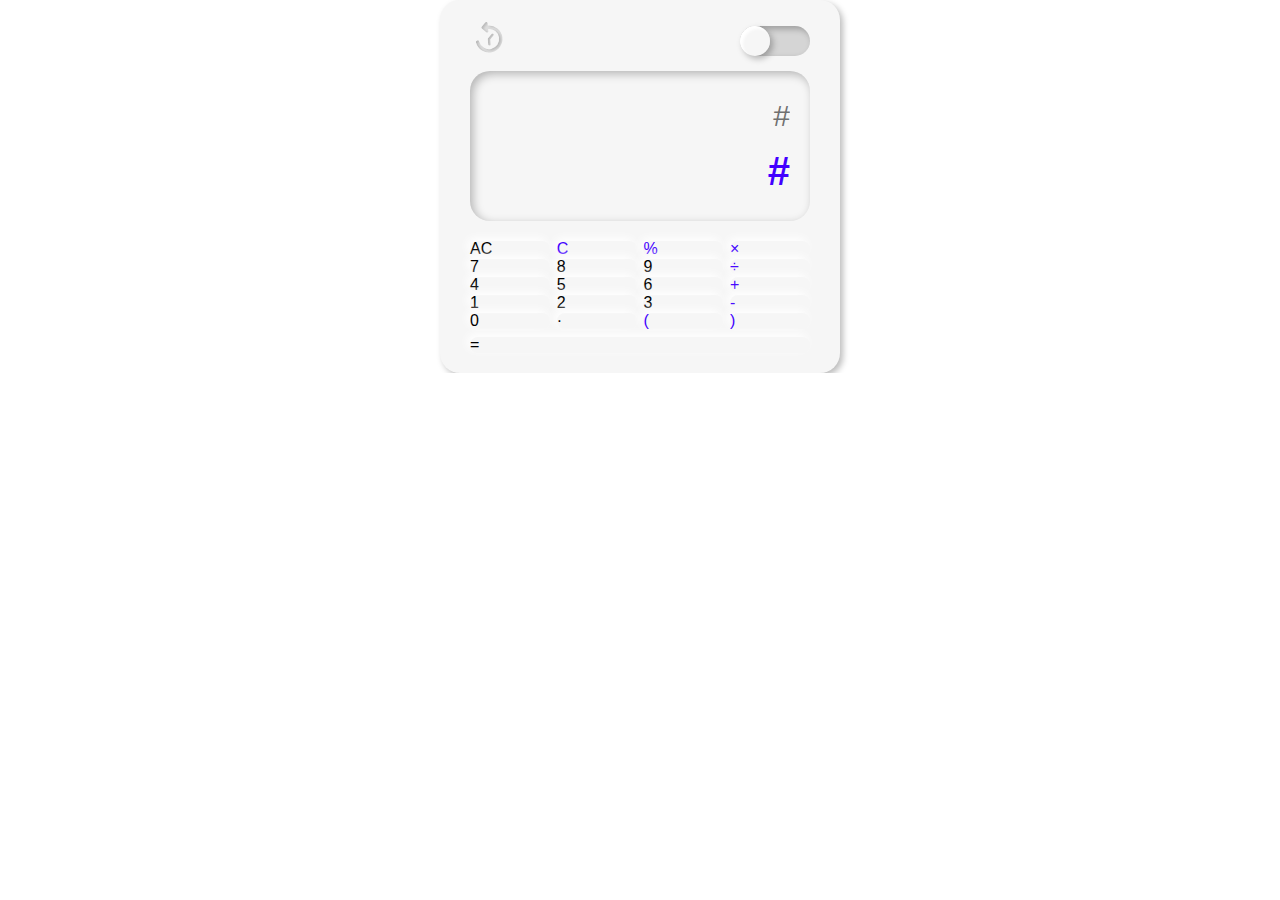
==== calculator/index.html @ 4dfbf6ab "add" ====
<!DOCTYPE html>
<html lang="ko">
<head>
  <meta charset="UTF-8">
  <title>bracket calculator</title>
  <!-- 외부 -->
  <script src="https://cdnjs.cloudflare.com/ajax/libs/jquery/3.7.1/jquery.min.js"></script> <!-- jquery library-->


  <!-- 내부 -->
  <link rel="stylesheet" href="css/common.css">
  <link rel="stylesheet" href="css/style.css">
</head>
<body>
  <div id="cal">
    <div class="cal__setting">
      <div class="setting__bring">
        <button class="bring__btn"></button>
      </div>
      <div class="setting__mood">
        <div class="mood__track">
          <div class="mood__bar">
            <div class="mood__bar-inner"></div>
          </div>
        </div>
      </div>
    </div>
    <div class="cal__screen">
      <div class="screen__formula">#</div>
      <div class="screen__answer s_colorfont">#</div>
    </div>
    <div class="cal__input">
      <div class="btn-frame">
        <div id="allclear" class="input__btn s_colorbg">AC</div>
      </div>
      <div class="btn-frame">
        <div id="clear" class="input__btn s_colorfont">C</div>
      </div>
      <div class="btn-frame">
        <div id="persent" value="%" class="input__btn s_colorfont">&#37;</div>
      </div>
      <div class="btn-frame">
        <div id="times" value="*" class="input__btn s_colorfont">&times;</div>
      </div>
      <div class="btn-frame">
        <div id="n7" value="7" class="input__btn">7</div>
      </div>
      <div class="btn-frame">
        <div id="n8" value="8" class="input__btn">8</div>
      </div>
      <div class="btn-frame">
        <div id="n9" value="9" class="input__btn">9</div>
      </div>
      <div class="btn-frame">
        <div id="divide" value="/" class="input__btn s_colorfont">&divide;</div>
      </div>
      <div class="btn-frame">
        <div id="n4" value="4" class="input__btn">4</div>
      </div>
      <div class="btn-frame">
        <div id="n5" value="5" class="input__btn">5</div>
      </div>
      <div class="btn-frame">
        <div id="n6" value="6" class="input__btn">6</div>
      </div>
      <div class="btn-frame">
        <div id="plus" value="+" class="input__btn s_colorfont">&#43;</div>
      </div>
      <div class="btn-frame">
        <div id="n1" value="1" class="input__btn">1</div>
      </div>
      <div class="btn-frame">
        <div id="n2" value="2" class="input__btn">2</div>
      </div>
      <div class="btn-frame">
        <div id="n3" value="3" class="input__btn">3</div>
      </div>
      <div class="btn-frame">
        <div id="minus" value="-" class="input__btn s_colorfont">-</div>
      </div>
      <div class="btn-frame">
        <div id="n0" value="0" class="input__btn">0</div>
      </div>
      <div class="btn-frame">
        <div id="dot" value="." class="input__btn">&middot;</div>
      </div>
      <div class="btn-frame">
        <div id="bracet-left" value="(" class="input__btn s_colorfont">&#40;</div>
      </div>
      <div class="btn-frame">
        <div id="bracet-right" value=")" class="input__btn s_colorfont">&#41;</div>
      </div>
    </div>
      <div class="btn-frame">
        <div id="submit" class="input__btn s_colorbg">&#61;</div>
      </div>
  </div>
  <div id="list"></div>
</body>
</html>
---- calculator/css/common.css ----
/* 리셋+++++++++++++++++++++++++++++++++++++++++++++++++++++++++++++++++++++++++++++++ */
@media (min-width:0) {

  /* http://meyerweb.com/eric/tools/css/reset/ 
   v2.0 | 20110126
   License: none (public domain)
*/
  html,
  body,
  div,
  span,
  applet,
  object,
  iframe,
  h1,
  h2,
  h3,
  h4,
  h5,
  h6,
  p,
  blockquote,
  pre,
  a,
  abbr,
  acronym,
  address,
  big,
  cite,
  code,
  del,
  dfn,
  em,
  img,
  ins,
  kbd,
  q,
  s,
  samp,
  small,
  strike,
  strong,
  sub,
  sup,
  tt,
  var,
  b,
  u,
  i,
  center,
  dl,
  dt,
  dd,
  ol,
  ul,
  li,
  fieldset,
  form,
  label,
  legend,
  table,
  caption,
  tbody,
  tfoot,
  thead,
  tr,
  th,
  td,
  article,
  aside,
  canvas,
  details,
  embed,
  figure,
  figcaption,
  footer,
  header,
  hgroup,
  menu,
  nav,
  output,
  ruby,
  section,
  summary,
  time,
  mark,
  audio,
  video {
    margin: 0;
    padding: 0;
    border: 0;
    font-size: 100%;
    font: inherit;
    vertical-align: baseline;
  }

  /* HTML5 display-role reset for older browsers */
  article,
  aside,
  details,
  figcaption,
  figure,
  footer,
  header,
  hgroup,
  menu,
  nav,
  section {
    display: block;
  }

  body {
    line-height: 1;
  }

  ol,
  ul {
    list-style: none;
  }

  blockquote,
  q {
    quotes: none;
  }

  blockquote:before,
  blockquote:after,
  q:before,
  q:after {
    content: '';
    content: none;
  }

  table {
    border-collapse: collapse;
    border-spacing: 0;
  }



  /*리셋 추가--------------------------------------------------------*/

  * {
    margin: 0;
    padding: 0;
    outline: none;
  }

  *,
  *:before,
  *:after {
    box-sizing: border-box;
  }

  *,
  *::before,
  *::after {
    box-sizing: border-box;
  }

  a {
    text-decoration: none;
    color: inherit;
  }

  li {
    list-style: none;
  }

  img {
    object-fit: scale-down;
    object-position: center;
    width: 100%;
    height: 100%;
  }

  button {
    background: transparent;
    border: none;
    box-shadow: none;
    border-radius: 0;
    padding: 0;
    overflow: visible;
    cursor: pointer
  }


}


/* 폰트+++++++++++++++++++++++++++++++++++++++++++++++++++++++++++++++++++++++++++++++ */
@media (min-width:0) {
  /* font-family: 'Roboto', sans-serif; */
  @import url('https://fonts.googleapis.com/css2?family=Roboto:ital,wght@0,100;0,300;0,400;0,500;0,700;0,900;1,100;1,300;1,400;1,500;1,700;1,900&display=swap');
}

/* 1320 790 430 */

/* 루트 ++++++++++++++++++++++++++++++++++++++++++++++++++++++++++++++++++++++++++++++ */
@media (min-width:0) {
  :root {
    /*폰트 스타일-------------------------*/
    --root-font-size: 62.5%;
    --font-family-main: 'Roboto', sans-serif;

    /*박스 스타일-------------------------*/
    --header-height: 56px;
    --wrap-max-width: 4500px;
    --gnb-width: 240px;
    /*icon 스타일-------------------------*/
    --icon-width: 24px;
    --icon-height: 24px;
    --icon-contaner-width: calc(var(--icon-width) + 16px);
    --icon-contaner-height: calc(var(--icon-height) + 16px);

    /*컬러 모음-------------------------*/
    --icon-hover-color: #ddd;
    --icon-selected-color: #f1f1f1;
    --info1-color: #676767;
    --border-color: #ccc;
    --side-nav-color: #0f0f0f;

    --bg-color-w: #fff;
  }

}


/* 공통 추가 스타일 +++++++++++++++++++++++++++++++++++++++++++++++++++++++++++++++++++++ */






/* 공통 기본 스타일 +++++++++++++++++++++++++++++++++++++++++++++++++++++++++++++++++++++ */
@media (min-width:0) {

  html {
    font-size: var(--root-font-size);
    overflow-x: hidden;
    box-sizing: border-box;
  }

  body {
    color: var(--color-b);
    font-family: var(--font-family-main);
    font-size: 1.6rem;
    overflow: hidden;
    box-sizing: border-box;
  }

  .s-wrap {
    width: var(--wrap-width);
    max-width: var(--wrap-max-width);
    margin: 0 auto;
    position: relative;
  }

  .s-wrap::after,
  ul::after {
    content'';
    clear: both;
    display: block;
  }

  .s-flc {
    display: flex;
    justify-content: center;
    align-items: center;
  }

  .s-flsb {
    display: flex;
    justify-content: space-between;
    align-items: center;
  }


  .s-blind {
    position: absolute;
    left: -9999px;
    font-size: 0;
    width: 0;
    height: 0;
    overflow: hidden;
  }
}
---- calculator/css/style.css ----
.s_colorfont {
  color: #4200FF;
}

#cal {
  margin: auto;
  background: #f6f6f6;
  width: 400px;
  padding: 20px 30px;
  border-radius: 20px;
  box-shadow: 3px 3px 6px #00000044;
}


.cal__setting {
  display: flex;
  justify-content: space-between;
  align-items: center;
}

.bring__btn {
  background: url(../img/clock.svg) no-repeat center/cover;
  height: 38px;
  width: 38px;
}

.mood__track {
  height: 30px;
  width: 70px;
  border-radius: 30px;
  box-shadow: inset 3px 3px 6px #00000044;
  background: #00000022;
}

.mood__bar {
  height: 30px;
  width: 30px;
  border-radius: 30px;
  box-shadow: 3px 3px 6px #00000044;
}
.mood__bar-inner {
  height: 30px;
  width: 30px;
  border-radius: 30px;
  box-shadow: inset 3px 3px 3px #fff;
  background: #f6f6f6;
}


.cal__screen {
  margin-top: 10px;
  width: 100%;
  height: 150px;
  border-radius: 20px;
  box-shadow: inset 3px 3px 10px #00000044;
  padding: 30px 20px;
  position: relative;
}

.screen__formula {
  text-align: end;
  font-size: 3rem;
  color: #707070;
  width: 100%;
  overflow: hidden;
  white-space: nowrap;
  text-overflow: ellipsis;
}


.screen__answer {
  text-align: end;
  font-size: 4rem;
  font-weight: bold;
  position: absolute;
  bottom: 30px;
  right: 20px;
}


.cal__input {
  margin-top: 20px;
  display: grid;
  grid-template-columns: repeat(4, 1fr);
  grid-template-rows: repeat(6, 1fr);
  grid-gap: 2%;
}

.btn-frame {
  border-radius: 20px;
  box-shadow: -3px -3px 10px #fff;
}
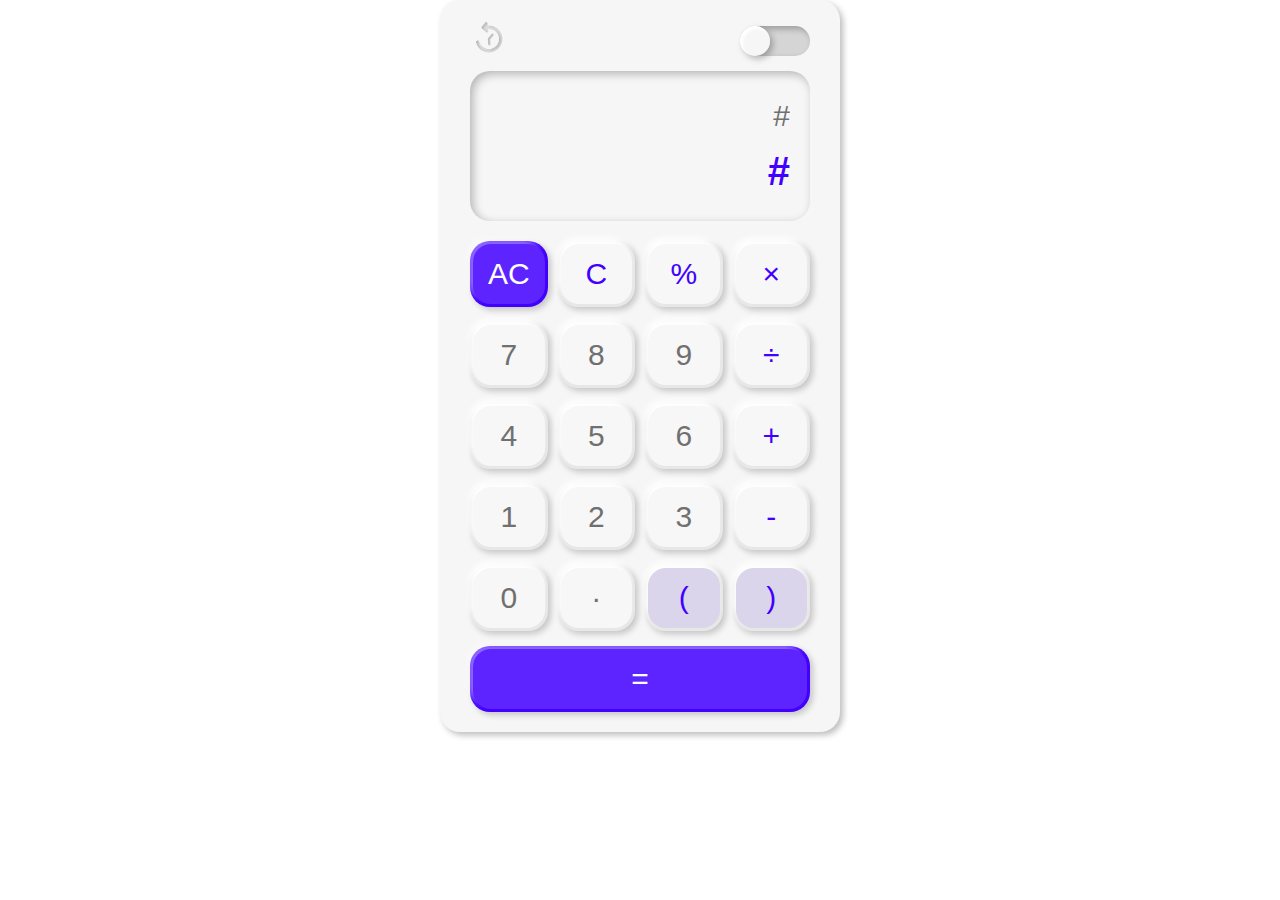
==== commit a9f4157f: "add" ====
--- a/calculator/index.html
+++ b/calculator/index.html
@@ -30,7 +30,7 @@
       <div class="screen__answer s_colorfont">#</div>
     </div>
     <div class="cal__input">
-      <div class="btn-frame">
+      <div class="btn-frame s_colorbg">
         <div id="allclear" class="input__btn s_colorbg">AC</div>
       </div>
       <div class="btn-frame">
@@ -90,10 +90,10 @@
       <div class="btn-frame">
         <div id="bracet-right" value=")" class="input__btn s_colorfont">&#41;</div>
       </div>
-    </div>
-      <div class="btn-frame">
+      <div class="btn-frame s_colorbg">
         <div id="submit" class="input__btn s_colorbg">&#61;</div>
       </div>
+    </div>
   </div>
   <div id="list"></div>
 </body>
--- a/calculator/css/common.css
+++ b/calculator/css/common.css
@@ -246,7 +246,6 @@
     color: var(--color-b);
     font-family: var(--font-family-main);
     font-size: 1.6rem;
-    overflow: hidden;
     box-sizing: border-box;
   }
 
@@ -285,4 +284,4 @@
     height: 0;
     overflow: hidden;
   }
-}+}
--- a/calculator/css/style.css
+++ b/calculator/css/style.css
@@ -1,6 +1,3 @@
-.s_colorfont {
-  color: #4200FF;
-}
 
 #cal {
   margin: auto;
@@ -9,6 +6,7 @@
   padding: 20px 30px;
   border-radius: 20px;
   box-shadow: 3px 3px 6px #00000044;
+  box-sizing: border-box;
 }
 
 
@@ -83,12 +81,50 @@
   display: grid;
   grid-template-columns: repeat(4, 1fr);
   grid-template-rows: repeat(6, 1fr);
-  grid-gap: 2%;
+  grid-gap: 15px 10px;
+  grid-template-areas: 'ac c percent times' 'n7 n8 n9 divide' 'n4 n5 n6 plus' 'n1 n2 n3 minus' 'n0 dot bracketleft bracketright' 'submit submit submit submit'
 }
 
 .btn-frame {
   border-radius: 20px;
-  box-shadow: -3px -3px 10px #fff;
+/*  box-shadow: -6px -6px 6px #fff;*/
+  box-shadow: 3px 3px 6px #00000033;
+  padding: 3px;
+  box-sizing: border-box;
+  background: #e7e7e7;
+}
+.input__btn {
+  border-radius: 18px;
+/*  box-shadow: 3px 3px 6px #00000022;*/
+  box-shadow: -3px -6px 6px #fff;
+  display: flex;
+  justify-content: center;
+  align-items: center;
+  font-size: 3rem;
+  height: 60px;
+  color: #707070;
+  background: #f7f7f7;
+}
+.btn-frame:last-child {
+  grid-area: submit;
+}
+
+.s_colorfont {
+  color: #4200FF;
+}
+.s_colorbg {
+ color: #fff;
+  background: #4200FF;
+}
+.s_colorbg.input__btn {
+  box-shadow: -6px -6px 6px #ffffff66;
+  background: #5D24FF;
+  
+}
+
+
+#bracet-left, #bracet-right {
+  background: #885FFF22;
 }
 
 
@@ -96,8 +132,3 @@
 
 
 
-
-
-
-
-
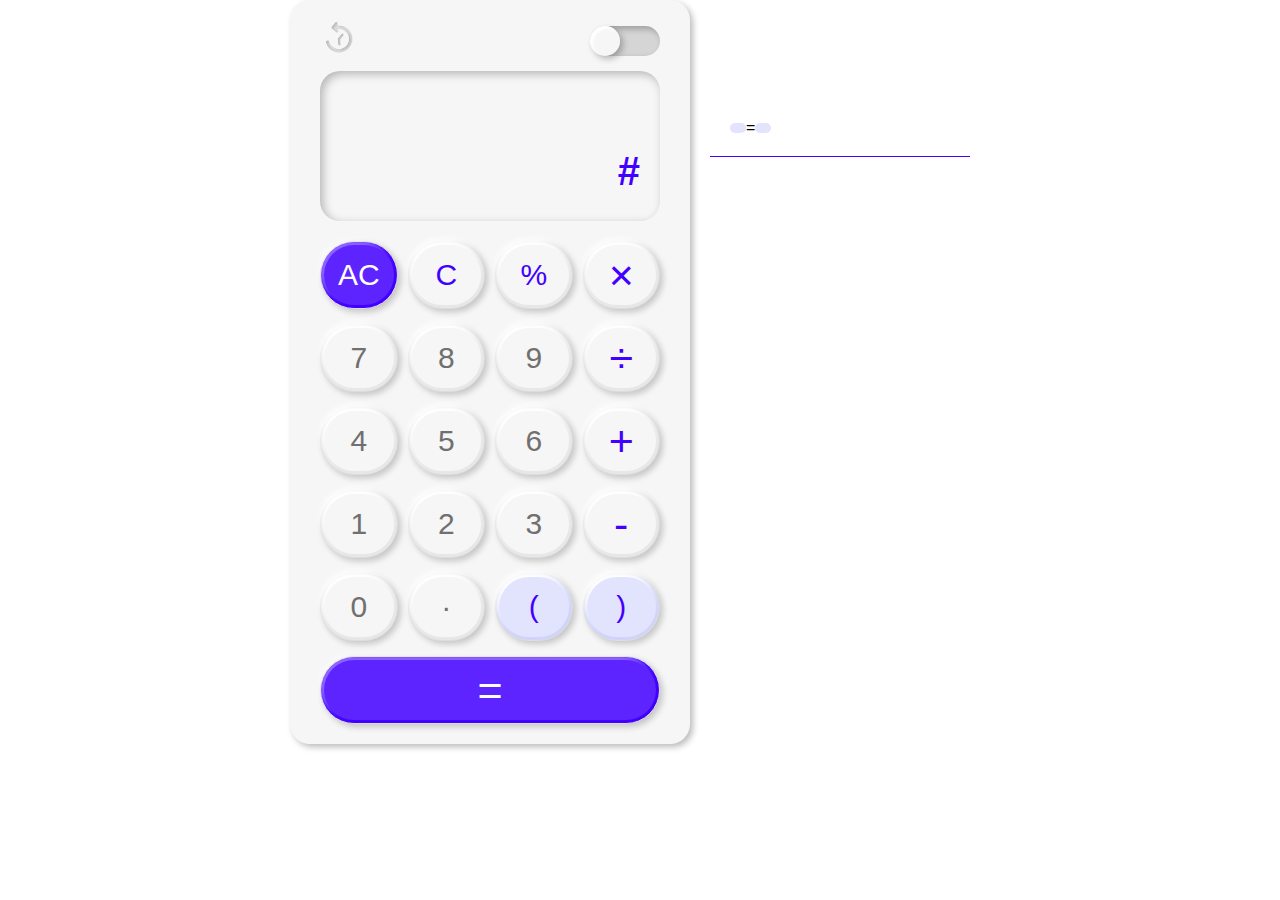
==== commit a491664d: "add" ====
--- a/calculator/index.html
+++ b/calculator/index.html
@@ -26,15 +26,15 @@
       </div>
     </div>
     <div class="cal__screen">
-      <div class="screen__formula">#</div>
+      <div class="screen__formula"></div>
       <div class="screen__answer s_colorfont">#</div>
     </div>
     <div class="cal__input">
       <div class="btn-frame s_colorbg">
-        <div id="allclear" class="input__btn s_colorbg">AC</div>
+        <button id="allclear" class="input__btn s_colorbg">AC</button>
       </div>
       <div class="btn-frame">
-        <div id="clear" class="input__btn s_colorfont">C</div>
+        <button id="clear" class="input__btn s_colorfont">C</button>
       </div>
       <div class="btn-frame">
         <div id="persent" value="%" class="input__btn s_colorfont">&#37;</div>
@@ -85,16 +85,24 @@
         <div id="dot" value="." class="input__btn">&middot;</div>
       </div>
       <div class="btn-frame">
-        <div id="bracet-left" value="(" class="input__btn s_colorfont">&#40;</div>
+        <div id="bracet-left" value="*(" class="input__btn s_colorfont">&#40;</div>
       </div>
       <div class="btn-frame">
         <div id="bracet-right" value=")" class="input__btn s_colorfont">&#41;</div>
       </div>
       <div class="btn-frame s_colorbg">
-        <div id="submit" class="input__btn s_colorbg">&#61;</div>
+        <button id="submit" class="input__btn s_colorbg">&#61;</button>
       </div>
     </div>
   </div>
-  <div id="list"></div>
+  <div id="list">
+    <div id="list__recent" class="list__box">
+      <div id="recent__formula" class="list__item" ></div>
+      <div class="list__eq">=</div>
+      <div id="recent__answer" class="list__item"></div>
+    </div>
+    <div id="list__past" class="list__box"></div>
+  </div>
+  <script src="js/script.js"></script>
 </body>
 </html>--- a/calculator/css/common.css
+++ b/calculator/css/common.css
@@ -203,24 +203,12 @@
     --root-font-size: 62.5%;
     --font-family-main: 'Roboto', sans-serif;
 
-    /*박스 스타일-------------------------*/
-    --header-height: 56px;
-    --wrap-max-width: 4500px;
-    --gnb-width: 240px;
-    /*icon 스타일-------------------------*/
-    --icon-width: 24px;
-    --icon-height: 24px;
-    --icon-contaner-width: calc(var(--icon-width) + 16px);
-    --icon-contaner-height: calc(var(--icon-height) + 16px);
-
-    /*컬러 모음-------------------------*/
-    --icon-hover-color: #ddd;
-    --icon-selected-color: #f1f1f1;
-    --info1-color: #676767;
-    --border-color: #ccc;
-    --side-nav-color: #0f0f0f;
-
-    --bg-color-w: #fff;
+    /*-------------------------*/
+    --theam1-main : #f6f6f6;
+    --theam1-point1 : #4200FF;
+    --theam1-point1-1 : #5D24FF;
+    --theam1-point2 : #E2E4FD;
+    --theam1-point2-1 : #D1D4F8;
   }
 
 }
--- a/calculator/css/style.css
+++ b/calculator/css/style.css
@@ -1,7 +1,10 @@
-
+body {
+  display: flex;
+  justify-content: center;
+  align-items: flex-start; 
+}
 #cal {
-  margin: auto;
-  background: #f6f6f6;
+  background: var(--theam1-main);
   width: 400px;
   padding: 20px 30px;
   border-radius: 20px;
@@ -41,7 +44,7 @@
   width: 30px;
   border-radius: 30px;
   box-shadow: inset 3px 3px 3px #fff;
-  background: #f6f6f6;
+  background: var(--theam1-main);
 }
 
 
@@ -86,16 +89,16 @@
 }
 
 .btn-frame {
-  border-radius: 20px;
-/*  box-shadow: -6px -6px 6px #fff;*/
+  border-radius: 35px;
   box-shadow: 3px 3px 6px #00000033;
   padding: 3px;
   box-sizing: border-box;
   background: #e7e7e7;
+  border: 1px solid #ddd;
+  cursor: pointer;
 }
 .input__btn {
-  border-radius: 18px;
-/*  box-shadow: 3px 3px 6px #00000022;*/
+  border-radius: 32px;
   box-shadow: -3px -6px 6px #fff;
   display: flex;
   justify-content: center;
@@ -103,32 +106,63 @@
   font-size: 3rem;
   height: 60px;
   color: #707070;
-  background: #f7f7f7;
+  background: var(--theam1-main); 
+  box-sizing: border-box;
 }
 .btn-frame:last-child {
   grid-area: submit;
 }
 
 .s_colorfont {
-  color: #4200FF;
+  color: var(--theam1-point1);
 }
 .s_colorbg {
  color: #fff;
-  background: #4200FF;
+  background: var(--theam1-point1);
 }
 .s_colorbg.input__btn {
   box-shadow: -6px -6px 6px #ffffff66;
-  background: #5D24FF;
+  background: var(--theam1-point1-1);
   
 }
 
-
+.btn-frame:nth-child(n+19):nth-child(-n+20) {
+  background: var(--theam1-point2-1);
+}
 #bracet-left, #bracet-right {
-  background: #885FFF22;
+  background: var(--theam1-point2);
 }
 
+.btn-frame:active, .btn-frame:active .input__btn {
+  box-shadow: inset 1px 1px 10px #00000022;
+}
+.btn-frame:active .input__btn {
+  padding-top: 3px;
+}
+#times, #divide, #plus, #minus, #submit {
+  font-size: 4.3rem;
+}
+button {
+ width: 100%;
+}
 
+#list {
+  width: 300px;
+  padding-top: 100px;
+}
+.list__box {
+  display: flex;
+  justify-content: flex-start;
+  align-items: center;
+  padding: 20px;
+  margin: 0 20px;
+}
 
-
-
-
+#list__recent {
+  border-bottom: 1px solid var(--theam1-point1);
+}
+.list__item {
+  background: var(--theam1-point2);
+  border-radius: 5px;
+  padding: 0.3em 0.5em;
+}
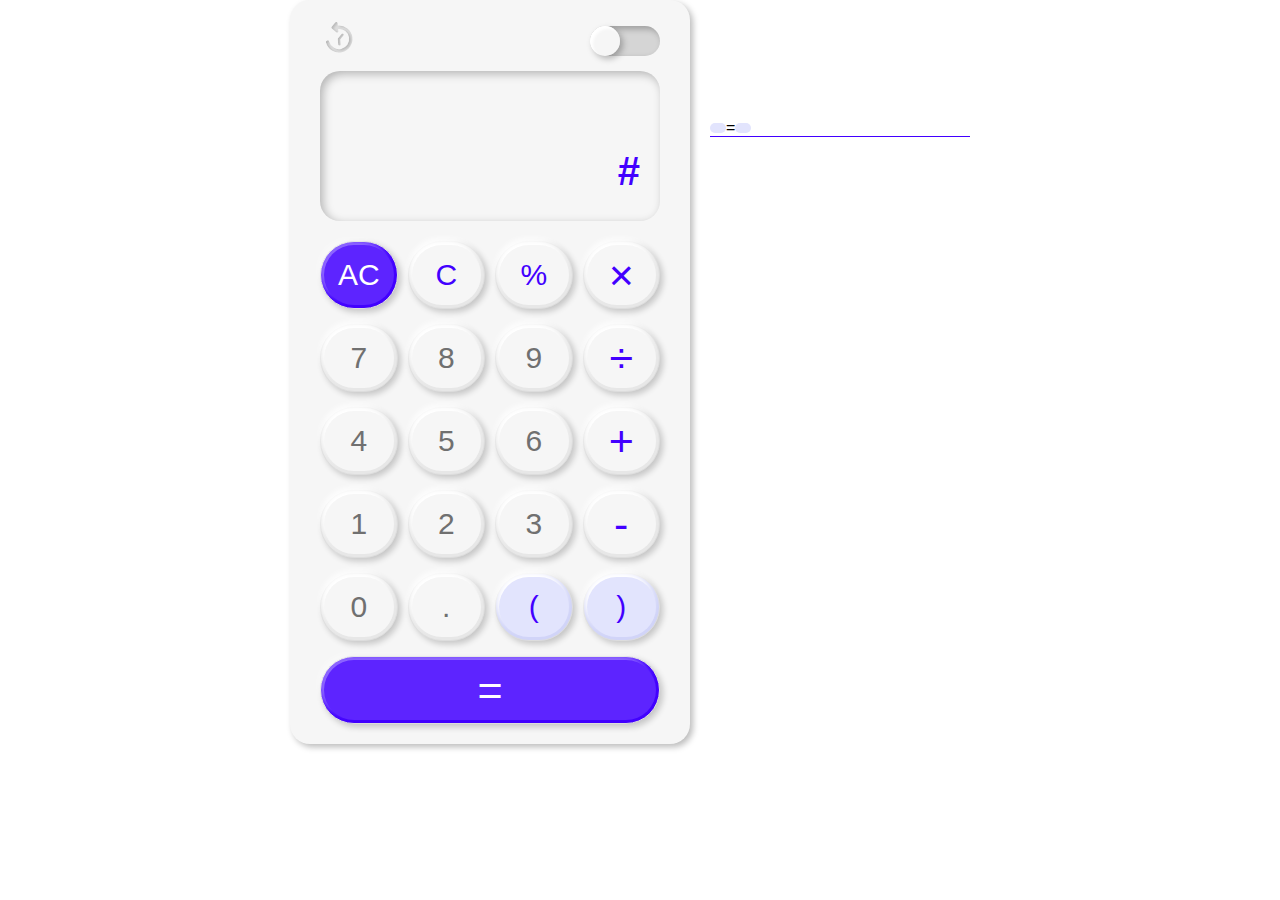
==== commit f9969981: "add" ====
--- a/calculator/index.html
+++ b/calculator/index.html
@@ -26,72 +26,72 @@
       </div>
     </div>
     <div class="cal__screen">
-      <div class="screen__formula"></div>
-      <div class="screen__answer s_colorfont">#</div>
+      <div id="screen__formula"></div>
+      <div id="screen__answer" class="s_colorfont">#</div>
     </div>
     <div class="cal__input">
       <div class="btn-frame s_colorbg">
-        <button id="allclear" class="input__btn s_colorbg">AC</button>
+        <button id="allclear" class="performer input__btn s_colorbg">AC</button>
       </div>
       <div class="btn-frame">
-        <button id="clear" class="input__btn s_colorfont">C</button>
+        <button id="clear" class="performer input__btn s_colorfont">C</button>
       </div>
       <div class="btn-frame">
-        <div id="persent" value="%" class="input__btn s_colorfont">&#37;</div>
+        <div id="persent" value="%" class="operator input__btn s_colorfont">&#37;</div>
       </div>
       <div class="btn-frame">
-        <div id="times" value="*" class="input__btn s_colorfont">&times;</div>
+        <div id="times" value="*" class="operator input__btn s_colorfont">&times;</div>
       </div>
       <div class="btn-frame">
-        <div id="n7" value="7" class="input__btn">7</div>
+        <div id="n7" value="7" class="number input__btn">7</div>
       </div>
       <div class="btn-frame">
-        <div id="n8" value="8" class="input__btn">8</div>
+        <div id="n8" value="8" class="number input__btn">8</div>
       </div>
       <div class="btn-frame">
-        <div id="n9" value="9" class="input__btn">9</div>
+        <div id="n9" value="9" class="number input__btn">9</div>
       </div>
       <div class="btn-frame">
-        <div id="divide" value="/" class="input__btn s_colorfont">&divide;</div>
+        <div id="divide" value="/" class="operator input__btn s_colorfont">&divide;</div>
       </div>
       <div class="btn-frame">
-        <div id="n4" value="4" class="input__btn">4</div>
+        <div id="n4" value="4" class="number input__btn">4</div>
       </div>
       <div class="btn-frame">
-        <div id="n5" value="5" class="input__btn">5</div>
+        <div id="n5" value="5" class="number input__btn">5</div>
       </div>
       <div class="btn-frame">
-        <div id="n6" value="6" class="input__btn">6</div>
+        <div id="n6" value="6" class="number input__btn">6</div>
       </div>
       <div class="btn-frame">
-        <div id="plus" value="+" class="input__btn s_colorfont">&#43;</div>
+        <div id="plus" value="+" class="operator input__btn s_colorfont">&#43;</div>
       </div>
       <div class="btn-frame">
-        <div id="n1" value="1" class="input__btn">1</div>
+        <div id="n1" value="1" class="number input__btn">1</div>
       </div>
       <div class="btn-frame">
-        <div id="n2" value="2" class="input__btn">2</div>
+        <div id="n2" value="2" class="number input__btn">2</div>
       </div>
       <div class="btn-frame">
-        <div id="n3" value="3" class="input__btn">3</div>
+        <div id="n3" value="3" class="number input__btn">3</div>
       </div>
       <div class="btn-frame">
-        <div id="minus" value="-" class="input__btn s_colorfont">-</div>
+        <div id="minus" value="-" class="operator input__btn s_colorfont">-</div>
       </div>
       <div class="btn-frame">
-        <div id="n0" value="0" class="input__btn">0</div>
+        <div id="n0" value="0" class="number input__btn">0</div>
       </div>
       <div class="btn-frame">
-        <div id="dot" value="." class="input__btn">&middot;</div>
+        <div id="dot" value="." class="number input__btn">.</div>
       </div>
       <div class="btn-frame">
-        <div id="bracet-left" value="*(" class="input__btn s_colorfont">&#40;</div>
+        <div id="bracet-left" value="(" class="bracket input__btn s_colorfont">&#40;</div>
       </div>
       <div class="btn-frame">
-        <div id="bracet-right" value=")" class="input__btn s_colorfont">&#41;</div>
+        <div id="bracet-right" value=")" class="bracket input__btn s_colorfont">&#41;</div>
       </div>
       <div class="btn-frame s_colorbg">
-        <button id="submit" class="input__btn s_colorbg">&#61;</button>
+        <button id="submit" class="performer input__btn s_colorbg">&#61;</button>
       </div>
     </div>
   </div>
@@ -101,7 +101,7 @@
       <div class="list__eq">=</div>
       <div id="recent__answer" class="list__item"></div>
     </div>
-    <div id="list__past" class="list__box"></div>
+    <div id="list__past"></div>
   </div>
   <script src="js/script.js"></script>
 </body>
--- a/calculator/css/style.css
+++ b/calculator/css/style.css
@@ -58,7 +58,7 @@
   position: relative;
 }
 
-.screen__formula {
+#screen__formula {
   text-align: end;
   font-size: 3rem;
   color: #707070;
@@ -69,7 +69,7 @@
 }
 
 
-.screen__answer {
+#screen__answer {
   text-align: end;
   font-size: 4rem;
   font-weight: bold;
@@ -154,12 +154,16 @@
   display: flex;
   justify-content: flex-start;
   align-items: center;
-  padding: 20px;
-  margin: 0 20px;
+  margin: 20px;
 }
-
 #list__recent {
   border-bottom: 1px solid var(--theam1-point1);
+}
+.list__past-items {
+  display: flex;
+  justify-content: flex-start;
+  align-items: center;
+  margin: 0 20px 10px;
 }
 .list__item {
   background: var(--theam1-point2);
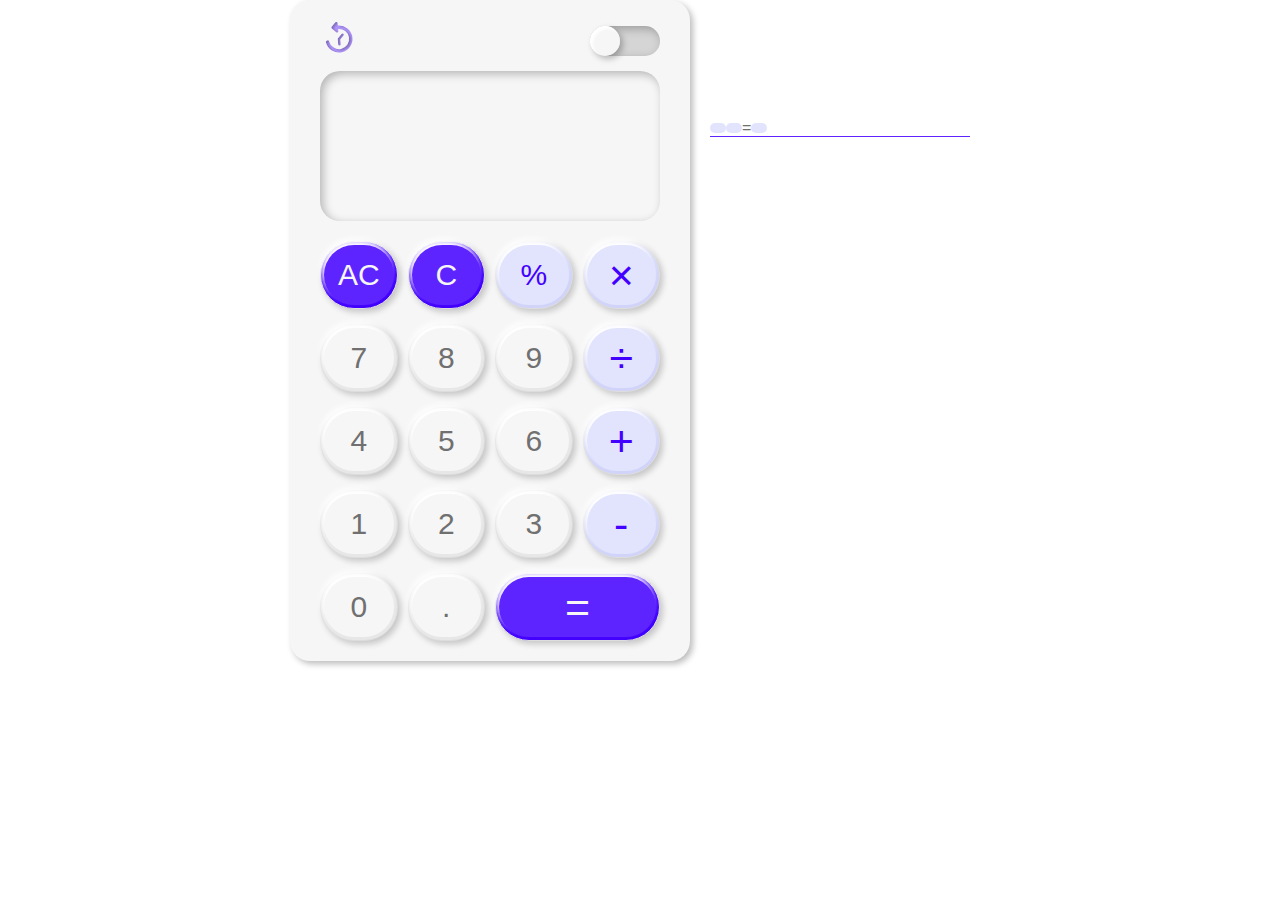
==== commit f1db0079: "fix" ====
--- a/calculator/index.html
+++ b/calculator/index.html
@@ -2,6 +2,9 @@
 <html lang="ko">
 <head>
   <meta charset="UTF-8">
+  <meta name="viewport"
+    content="width=device-width, initial-scale=1.0, minimum-scale=1, maximum-scale=1, user-scalable=no">
+  <!-- media query -->
   <title>bracket calculator</title>
   <!-- 외부 -->
   <script src="https://cdnjs.cloudflare.com/ajax/libs/jquery/3.7.1/jquery.min.js"></script> <!-- jquery library-->
@@ -27,76 +30,71 @@
     </div>
     <div class="cal__screen">
       <div id="screen__formula"></div>
-      <div id="screen__answer" class="s_colorfont">#</div>
+      <div id="screen__answer" class="s_colorfont"></div>
     </div>
     <div class="cal__input">
-      <div class="btn-frame s_colorbg">
-        <button id="allclear" class="performer input__btn s_colorbg">AC</button>
+      <div class="btn-frame performer">
+        <button id="allclear" class="input__btn">AC</button>
       </div>
-      <div class="btn-frame">
-        <button id="clear" class="performer input__btn s_colorfont">C</button>
+      <div class="btn-frame performer">
+        <button id="clear" class="input__btn">C</button>
       </div>
-      <div class="btn-frame">
-        <div id="persent" value="%" class="operator input__btn s_colorfont">&#37;</div>
+      <div class="btn-frame operator">
+        <div id="persent" value="*0.01" class="input__btn">&#37;</div>
       </div>
-      <div class="btn-frame">
-        <div id="times" value="*" class="operator input__btn s_colorfont">&times;</div>
+      <div class="btn-frame operator">
+        <div id="times" value="*" class="input__btn">&times;</div>
       </div>
-      <div class="btn-frame">
-        <div id="n7" value="7" class="number input__btn">7</div>
+      <div class="btn-frame number">
+        <div id="n7" value="7" class="input__btn">7</div>
       </div>
-      <div class="btn-frame">
-        <div id="n8" value="8" class="number input__btn">8</div>
+      <div class="btn-frame number">
+        <div id="n8" value="8" class="input__btn">8</div>
       </div>
-      <div class="btn-frame">
-        <div id="n9" value="9" class="number input__btn">9</div>
+      <div class="btn-frame number">
+        <div id="n9" value="9" class="input__btn">9</div>
       </div>
-      <div class="btn-frame">
-        <div id="divide" value="/" class="operator input__btn s_colorfont">&divide;</div>
+      <div class="btn-frame operator">
+        <div id="divide" value="/" class="input__btn">&divide;</div>
       </div>
-      <div class="btn-frame">
-        <div id="n4" value="4" class="number input__btn">4</div>
+      <div class="btn-frame number">
+        <div id="n4" value="4" class="input__btn">4</div>
       </div>
-      <div class="btn-frame">
-        <div id="n5" value="5" class="number input__btn">5</div>
+      <div class="btn-frame number">
+        <div id="n5" value="5" class="input__btn">5</div>
       </div>
-      <div class="btn-frame">
-        <div id="n6" value="6" class="number input__btn">6</div>
+      <div class="btn-frame number">
+        <div id="n6" value="6" class="input__btn">6</div>
       </div>
-      <div class="btn-frame">
-        <div id="plus" value="+" class="operator input__btn s_colorfont">&#43;</div>
+      <div class="btn-frame operator">
+        <div id="plus" value="+" class="input__btn">&#43;</div>
       </div>
-      <div class="btn-frame">
-        <div id="n1" value="1" class="number input__btn">1</div>
+      <div class="btn-frame number">
+        <div id="n1" value="1" class="input__btn">1</div>
       </div>
-      <div class="btn-frame">
-        <div id="n2" value="2" class="number input__btn">2</div>
+      <div class="btn-frame number">
+        <div id="n2" value="2" class="input__btn">2</div>
       </div>
-      <div class="btn-frame">
-        <div id="n3" value="3" class="number input__btn">3</div>
+      <div class="btn-frame number">
+        <div id="n3" value="3" class="input__btn">3</div>
       </div>
-      <div class="btn-frame">
-        <div id="minus" value="-" class="operator input__btn s_colorfont">-</div>
+      <div class="btn-frame operator">
+        <div id="minus" value="-" class="input__btn">-</div>
       </div>
-      <div class="btn-frame">
-        <div id="n0" value="0" class="number input__btn">0</div>
+      <div class="btn-frame number">
+        <div id="n0" value="0" class="input__btn">0</div>
       </div>
-      <div class="btn-frame">
-        <div id="dot" value="." class="number input__btn">.</div>
+      <div class="btn-frame number">
+        <div id="dot" value="." class="input__btn">.</div>
       </div>
-      <div class="btn-frame">
-        <div id="bracet-left" value="(" class="bracket input__btn s_colorfont">&#40;</div>
-      </div>
-      <div class="btn-frame">
-        <div id="bracet-right" value=")" class="bracket input__btn s_colorfont">&#41;</div>
-      </div>
-      <div class="btn-frame s_colorbg">
-        <button id="submit" class="performer input__btn s_colorbg">&#61;</button>
+      <div class="btn-frame performer">
+        <button id="submit" class="input__btn">&#61;</button>
       </div>
     </div>
   </div>
   <div id="list">
     <div id="list__recent" class="list__box">
+      <div id="recent__text" class="list__item" ></div>
       <div id="recent__formula" class="list__item" ></div>
       <div class="list__eq">=</div>
       <div id="recent__answer" class="list__item"></div>
--- a/calculator/css/common.css
+++ b/calculator/css/common.css
@@ -202,11 +202,13 @@
     /*폰트 스타일-------------------------*/
     --root-font-size: 62.5%;
     --font-family-main: 'Roboto', sans-serif;
+    --font-color : #707070;
 
     /*-------------------------*/
     --theam1-main : #f6f6f6;
-    --theam1-point1 : #4200FF;
-    --theam1-point1-1 : #5D24FF;
+    --theam1-main-shadow: inset 3px 3px 10px #00000044;
+    --theam1-point1 : #5D24FF;
+    --theam1-point1-1 : #4200FF;
     --theam1-point2 : #E2E4FD;
     --theam1-point2-1 : #D1D4F8;
   }
@@ -231,7 +233,7 @@
   }
 
   body {
-    color: var(--color-b);
+    color: var(--font-color);
     font-family: var(--font-family-main);
     font-size: 1.6rem;
     box-sizing: border-box;
--- a/calculator/css/style.css
+++ b/calculator/css/style.css
@@ -10,8 +10,19 @@
   border-radius: 20px;
   box-shadow: 3px 3px 6px #00000044;
   box-sizing: border-box;
-}
-
+  transition: 0.3s;
+  color: var(--font-color);
+}
+#cal.swich {
+  --font-color : #aaa;
+  
+  --theam1-main: #333;
+  --theam1-main-shadow: inset 3px 3px 6px #ffffff;
+  --theam1-point1 : #999;
+  --theam1-point1-1 : #fff;
+  --theam1-point2 : #666;
+  --theam1-point2-1 : #444;
+}
 
 .cal__setting {
   display: flex;
@@ -20,17 +31,25 @@
 }
 
 .bring__btn {
-  background: url(../img/clock.svg) no-repeat center/cover;
+  background: url(../img/clock-hover.svg) no-repeat center/cover;
   height: 38px;
   width: 38px;
+}
+.swich .bring__btn {
+  background: url(../img/clock.svg) no-repeat center/cover;
 }
 
 .mood__track {
   height: 30px;
   width: 70px;
   border-radius: 30px;
-  box-shadow: inset 3px 3px 6px #00000044;
+  box-shadow: var(--theam1-main-shadow);
   background: #00000022;
+  position: relative;
+  transition: 0.3s;
+}
+.swich .mood__track {
+  background: #fff;
 }
 
 .mood__bar {
@@ -38,7 +57,15 @@
   width: 30px;
   border-radius: 30px;
   box-shadow: 3px 3px 6px #00000044;
-}
+  position: absolute;
+  transition: 0.3s;
+  right: calc(100% - 30px);
+}
+.swich .mood__bar {
+  right: 0;
+}
+
+
 .mood__bar-inner {
   height: 30px;
   width: 30px;
@@ -47,13 +74,12 @@
   background: var(--theam1-main);
 }
 
-
 .cal__screen {
   margin-top: 10px;
   width: 100%;
   height: 150px;
   border-radius: 20px;
-  box-shadow: inset 3px 3px 10px #00000044;
+  box-shadow: var(--theam1-main-shadow);
   padding: 30px 20px;
   position: relative;
 }
@@ -61,11 +87,11 @@
 #screen__formula {
   text-align: end;
   font-size: 3rem;
-  color: #707070;
   width: 100%;
   overflow: hidden;
   white-space: nowrap;
   text-overflow: ellipsis;
+  position: relative;
 }
 
 
@@ -76,17 +102,22 @@
   position: absolute;
   bottom: 30px;
   right: 20px;
-}
+  color: var(--theam1-point1-1);
+}
+
+
+
 
 
 .cal__input {
   margin-top: 20px;
   display: grid;
   grid-template-columns: repeat(4, 1fr);
-  grid-template-rows: repeat(6, 1fr);
+  grid-template-rows: repeat(5, 1fr);
   grid-gap: 15px 10px;
-  grid-template-areas: 'ac c percent times' 'n7 n8 n9 divide' 'n4 n5 n6 plus' 'n1 n2 n3 minus' 'n0 dot bracketleft bracketright' 'submit submit submit submit'
-}
+  grid-template-areas: 'ac c percent times' 'n7 n8 n9 divide' 'n4 n5 n6 plus' 'n1 n2 n3 minus' 'n0 dot submit submit'
+}
+
 
 .btn-frame {
   border-radius: 35px;
@@ -105,7 +136,6 @@
   align-items: center;
   font-size: 3rem;
   height: 60px;
-  color: #707070;
   background: var(--theam1-main); 
   box-sizing: border-box;
 }
@@ -113,26 +143,6 @@
   grid-area: submit;
 }
 
-.s_colorfont {
-  color: var(--theam1-point1);
-}
-.s_colorbg {
- color: #fff;
-  background: var(--theam1-point1);
-}
-.s_colorbg.input__btn {
-  box-shadow: -6px -6px 6px #ffffff66;
-  background: var(--theam1-point1-1);
-  
-}
-
-.btn-frame:nth-child(n+19):nth-child(-n+20) {
-  background: var(--theam1-point2-1);
-}
-#bracet-left, #bracet-right {
-  background: var(--theam1-point2);
-}
-
 .btn-frame:active, .btn-frame:active .input__btn {
   box-shadow: inset 1px 1px 10px #00000022;
 }
@@ -145,6 +155,29 @@
 button {
  width: 100%;
 }
+
+.operator {
+  background: var(--theam1-point2-1);
+}
+.operator .input__btn {
+  background: var(--theam1-point2);
+  color: var(--theam1-point1-1);
+}
+.performer {
+  background: var(--theam1-point1-1);
+}
+
+.performer .input__btn{
+  background: var(--theam1-point1);
+  color: var(--theam1-main);
+}
+
+
+
+
+
+
+
 
 #list {
   width: 300px;
